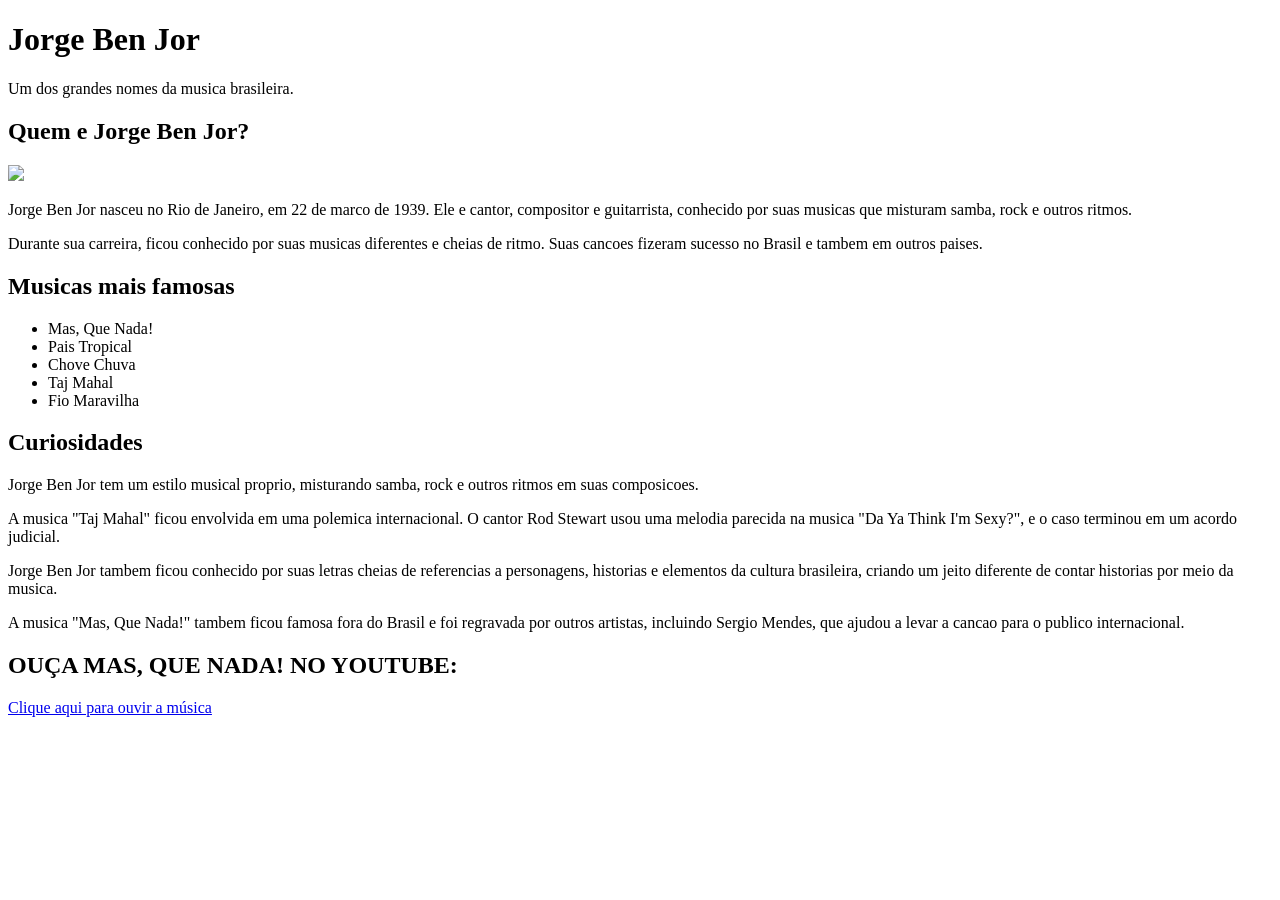
==== index.html @ 379175dc "Add files via upload" ====
<!DOCTYPE html>
<html lang="pt-BR">
<head>
    <meta charset="UTF-8">
    <meta name="viewport" content="width=device-width, initial-scale=1.0">
    <title>Jorge Ben Jor</title>
    <link rel="icon" href="https://em-content.zobj.net/source/apple/391/musical-notes_1f3b6.png">
</head>
<body>

    <header>
        <h1>Jorge Ben Jor</h1>
        <p>Um dos grandes nomes da musica brasileira.</p>
    </header>

    <main>
        <section>
            <h2>Quem e Jorge Ben Jor?</h2>

            <img
                src="https://agemt.pucsp.br/sites/default/files/inline-images/jorgebenjor-530_0.jpg"
                width="300"
            >

            <p>
                Jorge Ben Jor nasceu no Rio de Janeiro, em 22 de marco de 1939.
                Ele e cantor, compositor e guitarrista, conhecido por suas
                musicas que misturam samba, rock e outros ritmos.
            </p>

            <p>
                Durante sua carreira, ficou conhecido por suas musicas
                diferentes e cheias de ritmo. Suas cancoes fizeram sucesso
                no Brasil e tambem em outros paises.
            </p>

        </section>

        <section>
            <h2>Musicas mais famosas</h2>

            <ul>
                <li>Mas, Que Nada!</li>
                <li>Pais Tropical</li>
                <li>Chove Chuva</li>
                <li>Taj Mahal</li>
                <li>Fio Maravilha</li>
            </ul>
        </section>

        <section>
            <h2>Curiosidades</h2>

            <p>
                Jorge Ben Jor tem um estilo musical proprio, misturando
                samba, rock e outros ritmos em suas composicoes.
            </p>

            <p>
    A musica "Taj Mahal" ficou envolvida em uma
    polemica internacional. O cantor Rod Stewart usou uma melodia
    parecida na musica "Da Ya Think I'm Sexy?", e o caso terminou
    em um acordo judicial.
</p>

<p>
    Jorge Ben Jor tambem ficou conhecido por suas letras cheias de
    referencias a personagens, historias e elementos da cultura
    brasileira, criando um jeito diferente de contar historias
    por meio da musica.
</p>

<p>
    A musica "Mas, Que Nada!" tambem ficou famosa fora do Brasil
    e foi regravada por outros artistas, incluindo Sergio Mendes,
    que ajudou a levar a cancao para o publico internacional.
</p>
       </p>

<h2>OUÇA MAS, QUE NADA! NO YOUTUBE:</h2>

       <p>
   
    <a href="https://www.youtube.com/watch?v=hg0XftC43Zo"
       target="_blank"
       rel="noopener noreferrer">
        Clique aqui para ouvir a música
    </a>
</p>

        </section>
    </main>

</body>
</html>
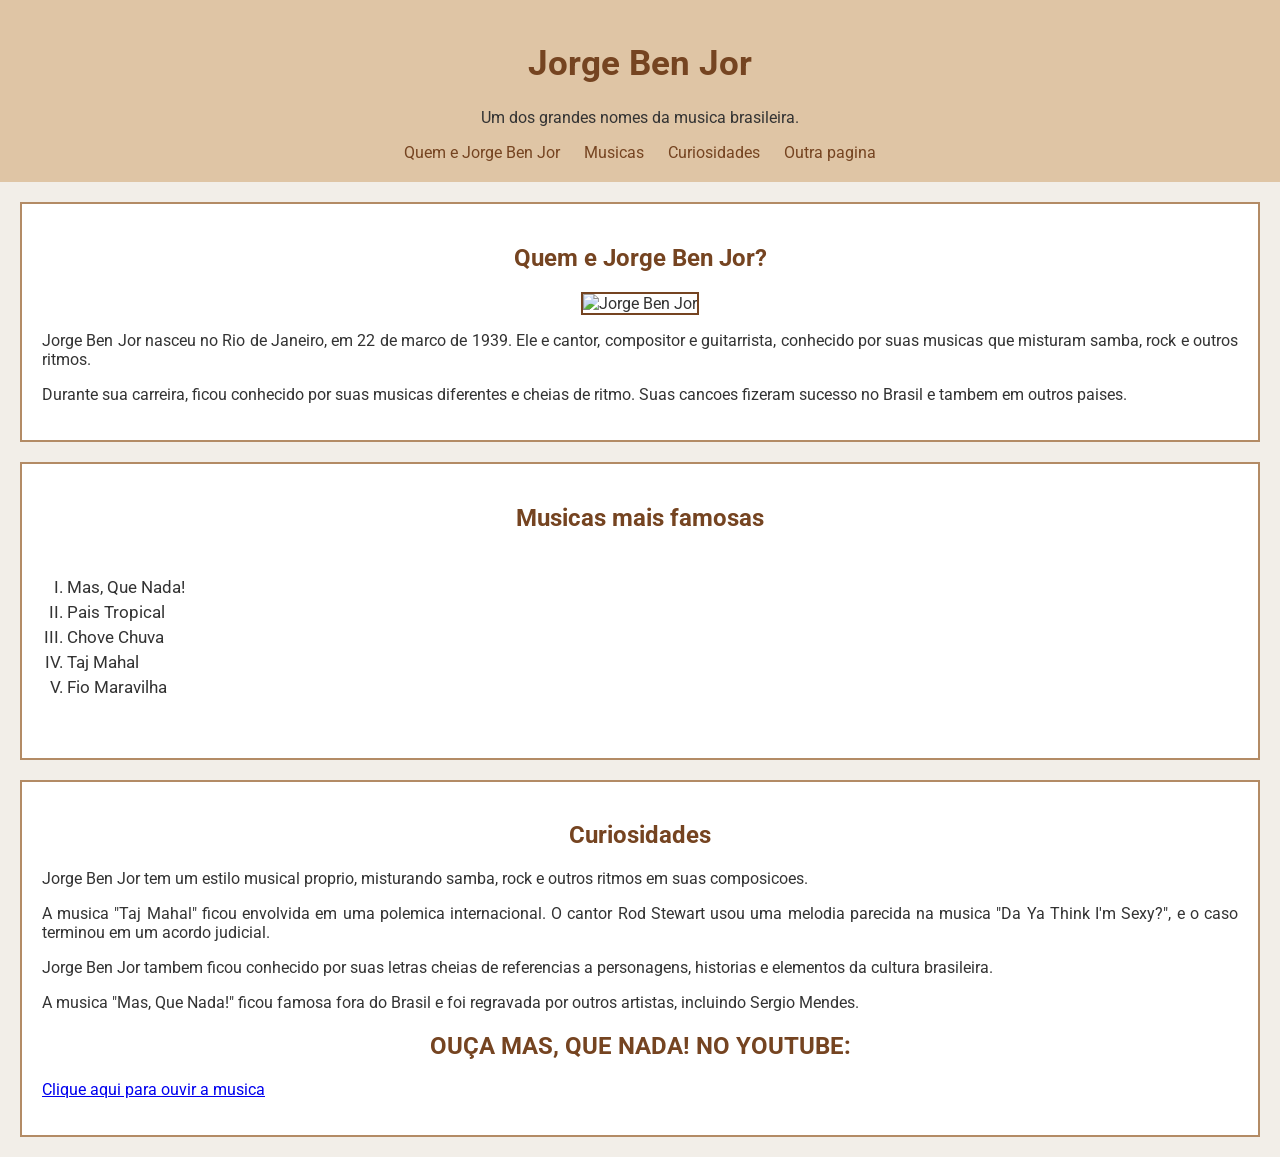
==== commit c3c2c221: "Add files via upload" ====
--- a/index.html
+++ b/index.html
@@ -4,23 +4,37 @@
     <meta charset="UTF-8">
     <meta name="viewport" content="width=device-width, initial-scale=1.0">
     <title>Jorge Ben Jor</title>
-    <link rel="icon" href="https://em-content.zobj.net/source/apple/391/musical-notes_1f3b6.png">
+    <link rel="stylesheet" href="style.css">
+
+    <!-- Fonte do Google Fonts -->
+    <link href="https://fonts.googleapis.com/css2?family=Roboto&display=swap" rel="stylesheet">
 </head>
 <body>
+
+    <!-- cabeçalho -->
 
     <header>
         <h1>Jorge Ben Jor</h1>
         <p>Um dos grandes nomes da musica brasileira.</p>
+
+        <nav>
+            <a href="#quem-e">Quem e Jorge Ben Jor</a>
+            <a href="#musicas">Musicas</a>
+            <a href="#curiosidades">Curiosidades</a>
+            <a href="curiosidades.html">Outra pagina</a>
+        </nav>
     </header>
 
     <main>
-        <section>
+
+        <!-- apresentação -->
+
+        <section id="quem-e" class="caixa">
             <h2>Quem e Jorge Ben Jor?</h2>
 
-            <img
-                src="https://agemt.pucsp.br/sites/default/files/inline-images/jorgebenjor-530_0.jpg"
-                width="300"
-            >
+            <img src="https://agemt.pucsp.br/sites/default/files/inline-images/jorgebenjor-530_0.jpg"
+                 width="300"
+                 alt="Jorge Ben Jor">
 
             <p>
                 Jorge Ben Jor nasceu no Rio de Janeiro, em 22 de marco de 1939.
@@ -33,22 +47,25 @@
                 diferentes e cheias de ritmo. Suas cancoes fizeram sucesso
                 no Brasil e tambem em outros paises.
             </p>
-
         </section>
 
-        <section>
+        <!-- musicas -->
+
+        <section id="musicas" class="caixa">
             <h2>Musicas mais famosas</h2>
 
-            <ul>
+            <ol>
                 <li>Mas, Que Nada!</li>
                 <li>Pais Tropical</li>
                 <li>Chove Chuva</li>
                 <li>Taj Mahal</li>
                 <li>Fio Maravilha</li>
-            </ul>
+            </ol>
         </section>
 
-        <section>
+        <!-- curiosidades -->
+        
+        <section id="curiosidades" class="caixa">
             <h2>Curiosidades</h2>
 
             <p>
@@ -57,38 +74,34 @@
             </p>
 
             <p>
-    A musica "Taj Mahal" ficou envolvida em uma
-    polemica internacional. O cantor Rod Stewart usou uma melodia
-    parecida na musica "Da Ya Think I'm Sexy?", e o caso terminou
-    em um acordo judicial.
-</p>
+                A musica "Taj Mahal" ficou envolvida em uma polemica
+                internacional. O cantor Rod Stewart usou uma melodia
+                parecida na musica "Da Ya Think I'm Sexy?", e o caso terminou
+                em um acordo judicial.
+            </p>
 
-<p>
-    Jorge Ben Jor tambem ficou conhecido por suas letras cheias de
-    referencias a personagens, historias e elementos da cultura
-    brasileira, criando um jeito diferente de contar historias
-    por meio da musica.
-</p>
+            <p>
+                Jorge Ben Jor tambem ficou conhecido por suas letras cheias
+                de referencias a personagens, historias e elementos da
+                cultura brasileira.
+            </p>
 
-<p>
-    A musica "Mas, Que Nada!" tambem ficou famosa fora do Brasil
-    e foi regravada por outros artistas, incluindo Sergio Mendes,
-    que ajudou a levar a cancao para o publico internacional.
-</p>
-       </p>
+            <p>
+                A musica "Mas, Que Nada!" ficou famosa fora do Brasil e foi
+                regravada por outros artistas, incluindo Sergio Mendes.
+            </p>
 
-<h2>OUÇA MAS, QUE NADA! NO YOUTUBE:</h2>
+            <h2>OUÇA MAS, QUE NADA! NO YOUTUBE:</h2>
 
-       <p>
-   
-    <a href="https://www.youtube.com/watch?v=hg0XftC43Zo"
-       target="_blank"
-       rel="noopener noreferrer">
-        Clique aqui para ouvir a música
-    </a>
-</p>
+            <p>
+                <a href="https://www.youtube.com/watch?v=hg0XftC43Zo"
+                   target="_blank"
+                   rel="noopener noreferrer">
+                    Clique aqui para ouvir a musica
+                </a>
+            </p>
+        </section>
 
-        </section>
     </main>
 
 </body>
--- a/style.css
+++ b/style.css
@@ -0,0 +1,77 @@
+/* Estilizacao geral */
+body {
+    background-color: #f2eee8;
+    color: #333333;
+    font-family: 'Roboto', sans-serif;
+    margin: 0;
+}
+
+/* Titulos */
+h1, h2 {
+    color: #754421;
+    text-align: center;
+}
+
+h1 {
+    font-size: 35px;
+}
+
+h2 {
+    font-size: 24px;
+}
+
+/* Cabecalho */
+header {
+    background-color: #dfc5a5;
+    padding: 20px;
+    text-align: center;
+}
+
+/* Menu */
+nav a {
+    color: #754421;
+    margin: 10px;
+    text-decoration: none;
+}
+
+/* Caixas das secoes */
+.caixa {
+    background-color: white;
+    padding: 20px;
+    margin: 20px;
+    border-style: solid;
+    border-width: 2px;
+    border-color: #b38b65;
+}
+
+/* Seletor de ID */
+#quem-e {
+    text-align: center;
+}
+
+/* Imagem */
+img {
+    max-width: 100%;
+    height: auto;
+    border-style: solid;
+    border-width: 2px;
+    border-color: #754421;
+}
+
+/* Paragrafos das secoes */
+section p {
+    font-size: 16px;
+    text-align: justify;
+}
+
+/* Lista */
+ol {
+    list-style-type: upper-roman;
+    padding: 20px;
+}
+
+li {
+    font-size: 17px;
+    margin: 5px;
+}
+
